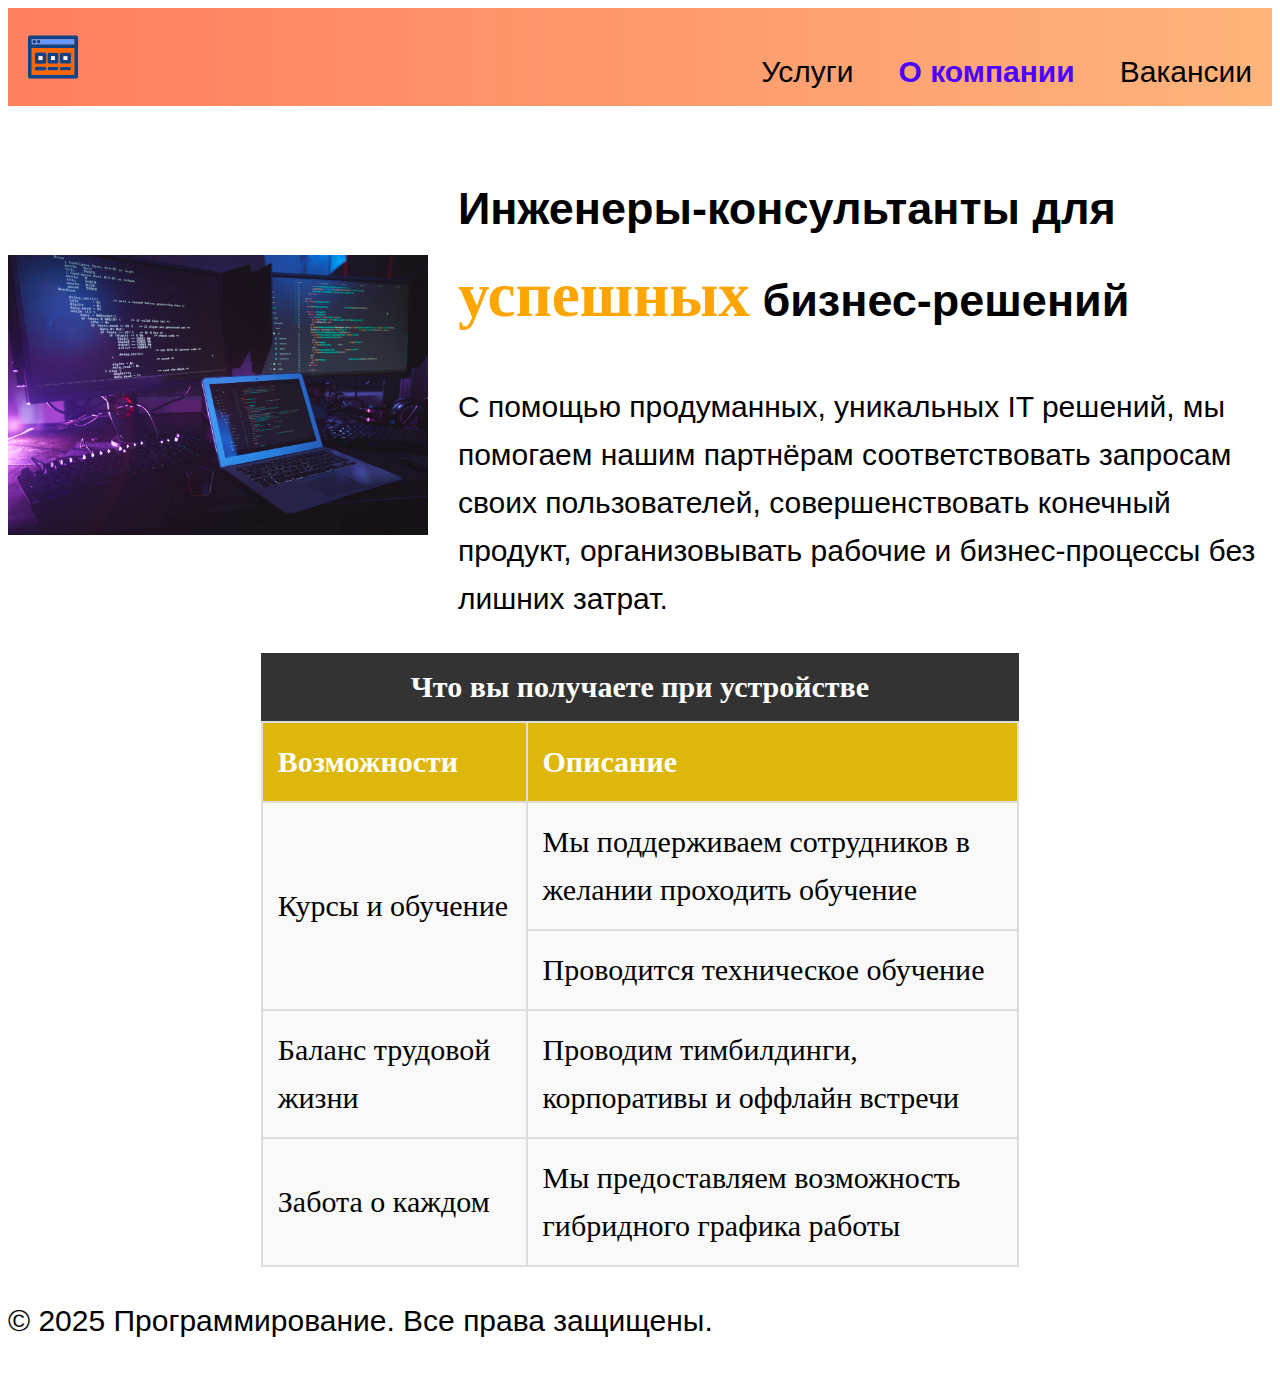
==== index.html @ d929e1b8 "добавление css" ====
<!DOCTYPE html>
<html lang="ru">
<head>
    <meta charset="UTF-8">
    <meta name="description" content="Веб-сайт о программировании">
    <meta name="keywords" content="программирование, код, разработка">
    
    <link rel="stylesheet" href="index.css">

    <title>О компании</title>
</head>
<body>
    <header class="top-text">
        
        <img src="logo.svg" alt="Логотип" class="logo" width="50" height="50">
        <section>
            <nav class="links">
                <a href="main.html">Услуги</a>
                <a href="#">О компании</a>
                <a href="contact.html">Вакансии</a>
            </nav>
        </section>
        
    </header>
    
    <main>
        <section class="image">
            <img src="./about-picture.jpg" alt="компьютер" title="картинка компьютера" width="480" height="280">
            <section class="image-text">
                <h2>Инженеры-консультанты для <span class="highlight">успешных</span> бизнес-решений</h2>
                <p>С помощью продуманных, уникальных IT решений, мы помогаем нашим партнёрам соответствовать запросам своих пользователей, совершенствовать конечный продукт, организовывать рабочие и бизнес-процессы без лишних затрат.</p>
            </section>    
        </section>
        
        <section>
            <table class="centered-table">
                <caption>Что вы получаете при устройстве</caption>
                <thead>
                    <tr>
                        <th>Возможности</th>
                        <th>Описание</th>
                    </tr>
                </thead>
                <tbody>
                    <tr>
                        <td rowspan="2">Курсы и обучение</td>
                        <td>Мы поддерживаем сотрудников в желании проходить обучение</td>
                    </tr>
                    <tr>
                        <td>Проводится техническое обучение</td>
                    </tr>
                    <tr>
                        <td>Баланс трудовой жизни</td>
                        <td>Проводим тимбилдинги, корпоративы и оффлайн встречи</td>
                    </tr>
                    <tr>
                        <td>Забота о каждом</td>
                        <td>Мы предоставляем возможность гибридного графика работы</td>
                    </tr>
                </tbody>
            </table>
        </section>
    </main>
    
    
    
    <footer>
        <p>&copy; 2025 Программирование. Все права защищены.</p>
    </footer>
</body>
</html>
---- index.css ----
body {
    font-size: 30px;
    font-family: 'Arial', sans-serif;
    line-height: 1.6;
}

.top-text {
    display: flex;
    justify-content: space-between;
    align-items: center;
    margin-bottom: 30px;
    background: linear-gradient(to right, #ff7e5f, #feb47b); /* градиентный фон */
    padding: 10px 20px;
    
}


.top-text .links a[href="#"] {
    /* ваши стили */
    color: rgb(76, 0, 255); /* измените цвет текста на красный */
    font-weight: bold; /* сделайте текст жирным */
}

.logo {
    margin-right: 20px;
}

header h1 {
    flex-grow: 1;
    text-align: center;
    font-size: 36px;
    font-weight: bold;
    color: #333;
}

.links {
    display: flex;
    align-items: center;
    padding-top: 30px;
}

.links a {
    margin-left: 15px;
    color: #000;
    text-decoration: none;
    font-size: 30px;
    padding-left: 30px;
    transition: color 0.3s;
}

.links a:hover {
    color: #ff4500;
}

.top-text .links a[href="#"] {
    color: rgb(76, 0, 255); /* измените цвет текста */
    font-weight: bold; /* сделайте текст жирным */
}

.image,
.navigation,
.digital-info {
    display: flex;
    justify-content: center;
    align-items: center;
}

.image-text {
    padding-left: 30px;
}

.centered-table {
    margin-left: auto;
    margin-right: auto;
    border-collapse: collapse;
}

.centered-table caption {
    padding-bottom: 20px;
    padding-top: 20px;
    font-size: 30px;
    font-weight: bold;
}

.centered-table th,
.centered-table td {
    border: 2px solid black;
    padding: 10px;
}

.centered-table th {
    padding-left: 20px;
}

.job-list {
    padding-top: 30px;
    justify-content: space-around;
}

.job {
    text-align: center;
}


.highlight {
    color: orange;
    font-family:cursive;
    font-size: 63px;
}


.requirements {
    font-size: 25px;
}

.services ul {
    list-style-type: none;
}

.services li {
    margin-bottom: 10px;
}


.centered-table {
    margin-left: auto;
    margin-right: auto;
    border-collapse: collapse;
    width: 60%;
    font-family: cursive;
    background-color: #f9f9f9; /* светлая заливка для таблицы */
}

.centered-table caption {
    padding-bottom: 20px;
    padding-top: 20px;
    font-size: 30px;
    font-weight: bold;
    background-color: #333;
    color: white; /* белый текст для заголовка */
    padding: 10px;
}

.centered-table th,
.centered-table td {
    border: 2px solid #ddd; /* серые рамки */
    padding: 15px; /* отступы */
    text-align: left;
}

.centered-table th {
    background-color: #ddb70b; /* зелёная заливка для заголовков */
    color: white; /* белый текст для заголовков */
}
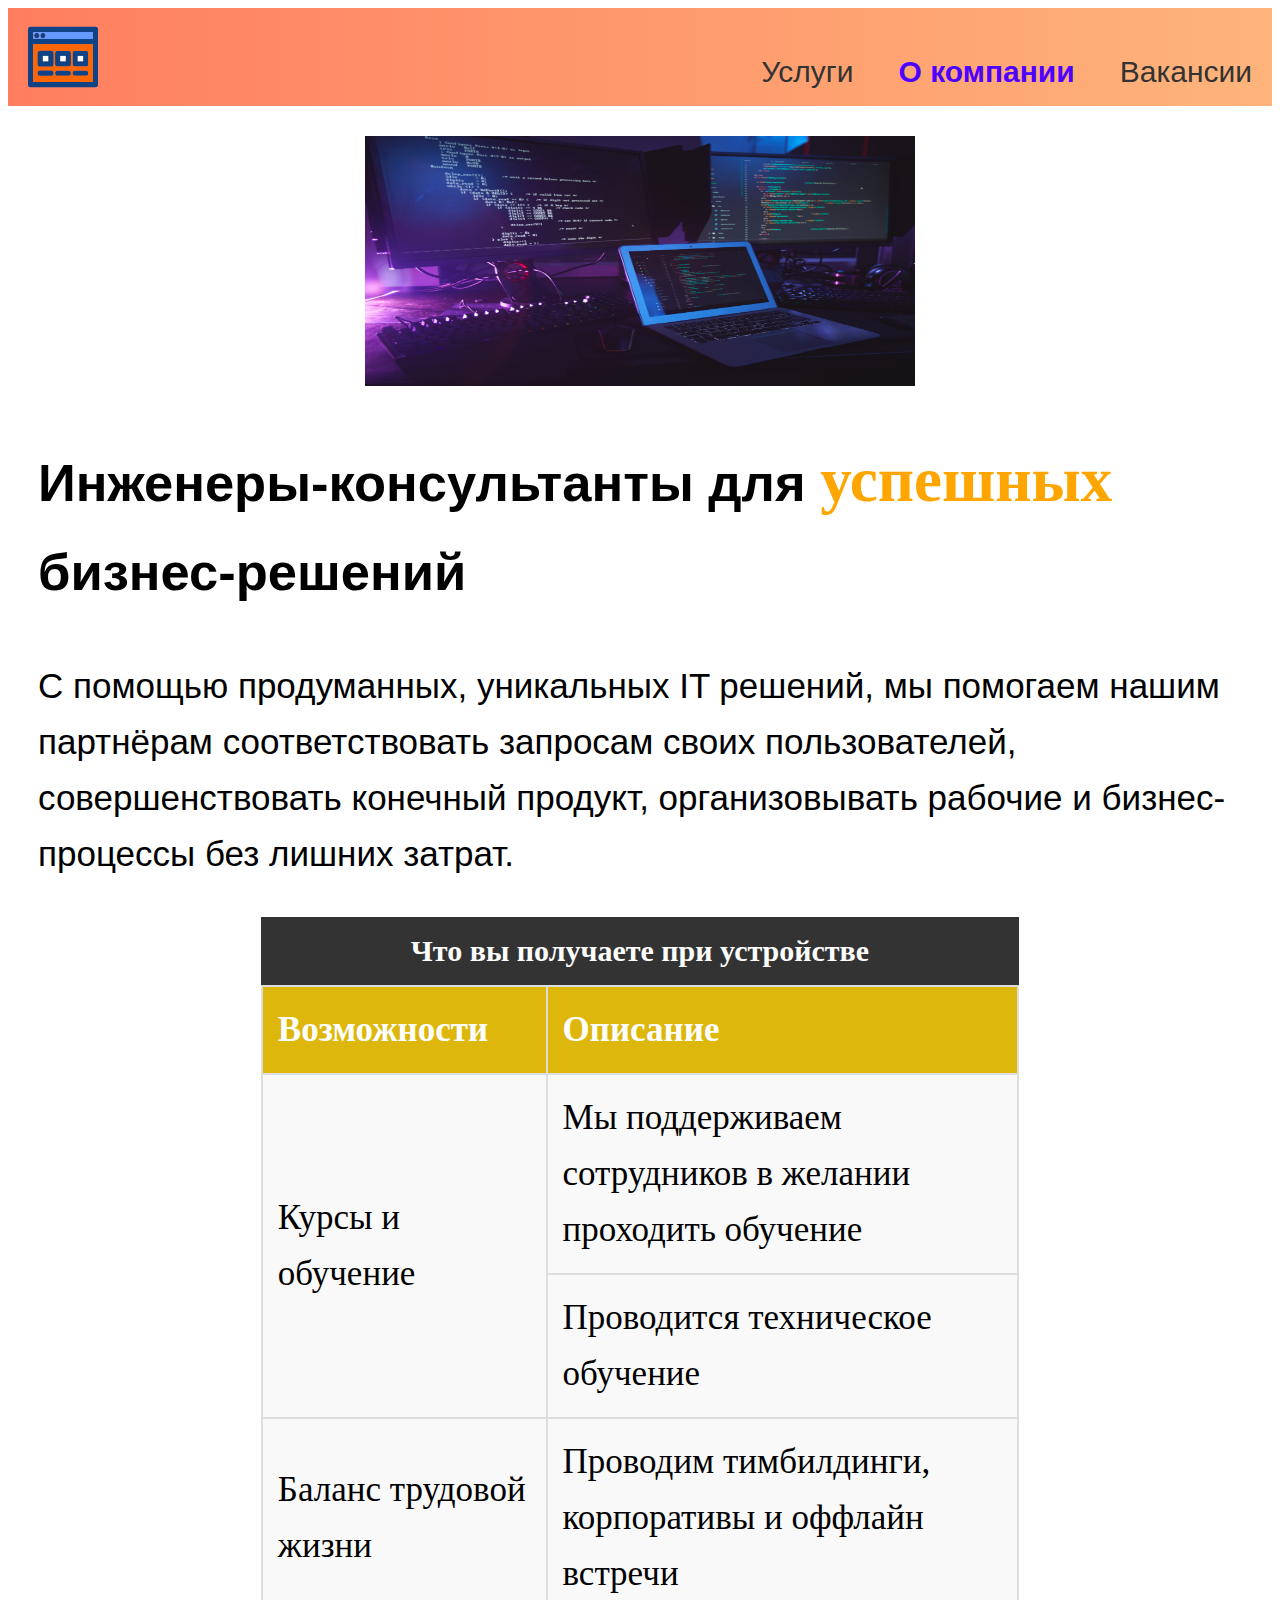
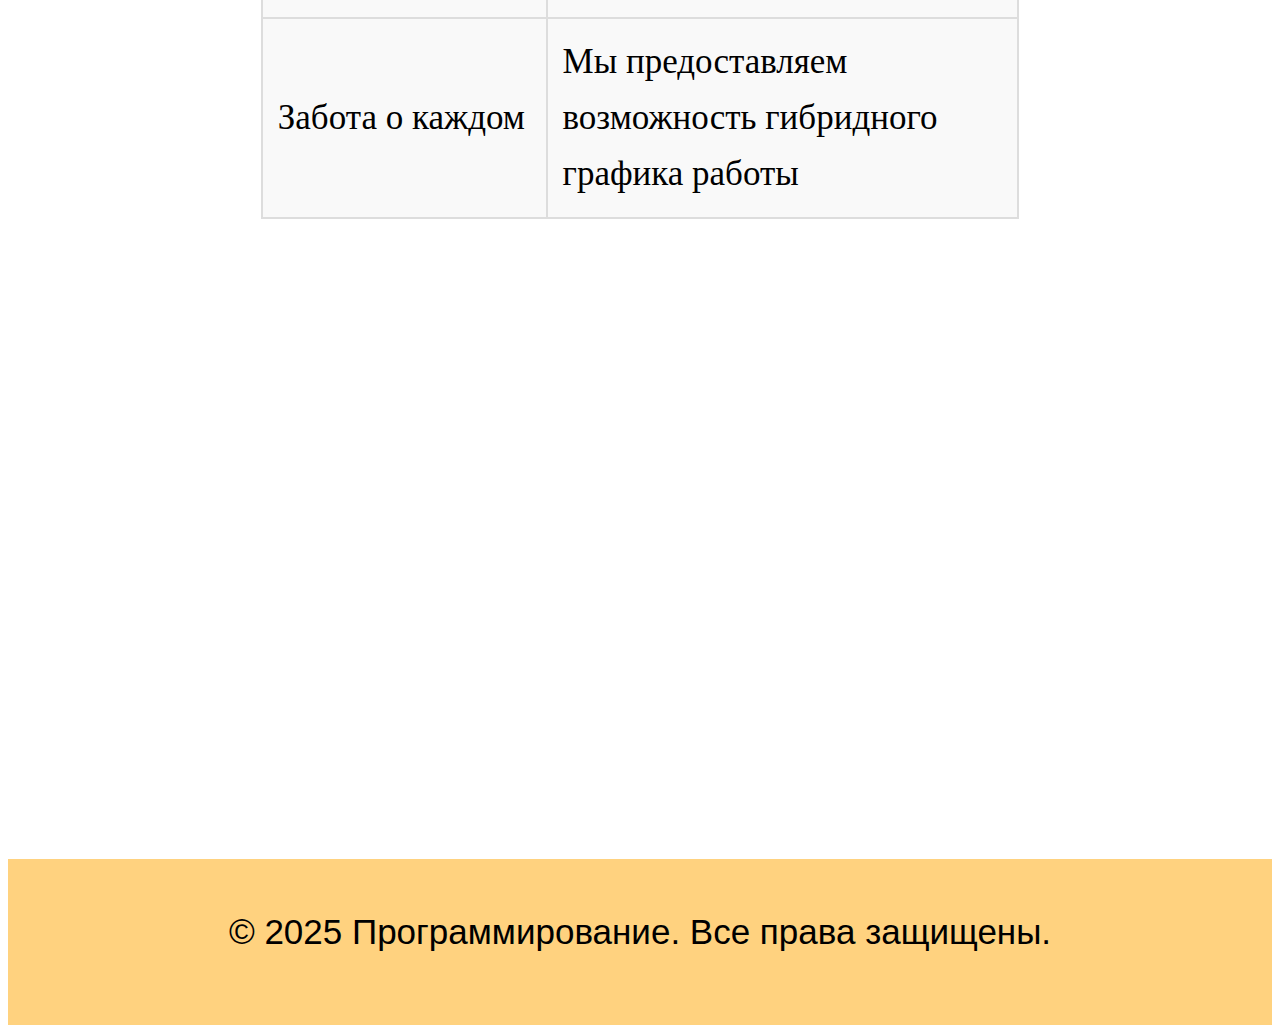
==== commit b680ac52: "laba-fth" ====
--- a/index.html
+++ b/index.html
@@ -4,7 +4,7 @@
     <meta charset="UTF-8">
     <meta name="description" content="Веб-сайт о программировании">
     <meta name="keywords" content="программирование, код, разработка">
-    
+    <meta name="viewport" content="width=device-width, initial-scale=1">
     <link rel="stylesheet" href="index.css">
 
     <title>О компании</title>
--- a/index.css
+++ b/index.css
@@ -1,5 +1,21 @@
+:root {
+    --primary-color: rgb(76, 0, 255);
+    --secondary-color: #333;
+    --highlight-color: orange;
+    --gradient-start: #ff7e5f;
+    --gradient-end: #feb47b;
+    --hover-color: #ff4500;
+    --table-bg-color: #f9f9f9;
+    --caption-bg-color: #333;
+    --caption-text-color: white;
+    --table-border-color: #ddd;
+    --th-bg-color: #ddb70b;
+    --th-text-color: white;
+    --background-color: rgba(255, 165, 0, 0.5);
+}
+
 body {
-    font-size: 30px;
+    font-size: 35px;
     font-family: 'Arial', sans-serif;
     line-height: 1.6;
 }
@@ -9,20 +25,19 @@
     justify-content: space-between;
     align-items: center;
     margin-bottom: 30px;
-    background: linear-gradient(to right, #ff7e5f, #feb47b); /* градиентный фон */
+    background: linear-gradient(to right, var(--gradient-start), var(--gradient-end)); /* градиентный фон */
     padding: 10px 20px;
-    
-}
-
+}
 
 .top-text .links a[href="#"] {
-    /* ваши стили */
-    color: rgb(76, 0, 255); /* измените цвет текста на красный */
-    font-weight: bold; /* сделайте текст жирным */
+    color: var(--primary-color);
+    font-weight: bold;
 }
 
 .logo {
     margin-right: 20px;
+    width: 70px; /* фиксированная ширина */
+    height: 70px; /* фиксированная высота */
 }
 
 header h1 {
@@ -30,7 +45,7 @@
     text-align: center;
     font-size: 36px;
     font-weight: bold;
-    color: #333;
+    color: var(--secondary-color);
 }
 
 .links {
@@ -41,20 +56,14 @@
 
 .links a {
     margin-left: 15px;
-    color: #000;
+    color: var(--secondary-color);
     text-decoration: none;
     font-size: 30px;
     padding-left: 30px;
-    transition: color 0.3s;
 }
 
 .links a:hover {
-    color: #ff4500;
-}
-
-.top-text .links a[href="#"] {
-    color: rgb(76, 0, 255); /* измените цвет текста */
-    font-weight: bold; /* сделайте текст жирным */
+    color: var(--hover-color);
 }
 
 .image,
@@ -73,6 +82,9 @@
     margin-left: auto;
     margin-right: auto;
     border-collapse: collapse;
+    width: 60%;
+    font-family: cursive;
+    background-color: var(--table-bg-color); /* светлая заливка для таблицы */
 }
 
 .centered-table caption {
@@ -80,16 +92,21 @@
     padding-top: 20px;
     font-size: 30px;
     font-weight: bold;
+    background-color: var(--caption-bg-color);
+    color: var(--caption-text-color); /* белый текст для заголовка */
+    padding: 10px;
 }
 
 .centered-table th,
 .centered-table td {
-    border: 2px solid black;
-    padding: 10px;
+    border: 2px solid var(--table-border-color); /* серые рамки */
+    padding: 15px; /* отступы */
+    text-align: left;
 }
 
 .centered-table th {
-    padding-left: 20px;
+    background-color: var(--th-bg-color); /* зелёная заливка для заголовков */
+    color: var(--th-text-color); /* белый текст для заголовков */
 }
 
 .job-list {
@@ -101,54 +118,143 @@
     text-align: center;
 }
 
-
 .highlight {
-    color: orange;
-    font-family:cursive;
+    color: var(--highlight-color);
+    font-family: cursive;
     font-size: 63px;
 }
-
 
 .requirements {
     font-size: 25px;
 }
 
-.services ul {
-    list-style-type: none;
-}
-
-.services li {
-    margin-bottom: 10px;
-}
-
-
-.centered-table {
-    margin-left: auto;
-    margin-right: auto;
-    border-collapse: collapse;
-    width: 60%;
-    font-family: cursive;
-    background-color: #f9f9f9; /* светлая заливка для таблицы */
-}
-
-.centered-table caption {
-    padding-bottom: 20px;
-    padding-top: 20px;
-    font-size: 30px;
-    font-weight: bold;
-    background-color: #333;
-    color: white; /* белый текст для заголовка */
-    padding: 10px;
-}
-
-.centered-table th,
-.centered-table td {
-    border: 2px solid #ddd; /* серые рамки */
-    padding: 15px; /* отступы */
-    text-align: left;
-}
-
-.centered-table th {
-    background-color: #ddb70b; /* зелёная заливка для заголовков */
-    color: white; /* белый текст для заголовков */
-}
+
+footer {
+    margin-top: 640px;
+    text-align: center;
+    padding-top: 10px;
+    padding-bottom: 30px;
+    background-color: var(--background-color);
+    
+}
+
+@media (max-width: 1550px) {
+    .image{
+        flex-direction: column;
+        justify-content: center;
+        align-items: center;
+    }
+
+    .image img{
+        height: 250px;
+        width: 550px;
+        
+        
+    }
+    
+}
+
+
+@media (max-width: 768px) {
+
+    .highlight-t{
+        display: flex;
+        justify-content: center;
+        align-items: center;
+        padding-left: 50px;
+        
+    }
+
+    
+    .highlight{
+        font-size:30px;
+    }
+
+
+    .highlight-text{
+        color:#000;
+        font-size: 20px;
+        padding-left: 50px;
+        
+    }
+
+    .image{
+        flex-direction: column;
+        justify-content: center;
+        align-items: center;
+    }
+
+    .image img{
+        height: 250px;
+        width: 550px;
+        
+        
+    }
+
+    .digital-hd{
+        margin-left: 30px;
+    }
+
+    .top-text {
+        
+        align-items: flex-start;
+    }
+
+    
+
+    .links {
+        flex-direction:column;
+        align-items: flex-start;
+        padding-top: 0;
+    }
+
+    .links a {
+        font-size: 25px;
+        margin-left: 0;
+        padding-left: 18px;
+        
+    }
+
+    
+
+
+    .services {
+        flex-direction: row;
+        align-items: flex-start;
+        
+    }
+
+    .services a {
+        padding-left: 20px;
+        margin-bottom: 10px;
+    }
+
+    form {
+        width: 90%;
+    }
+
+   
+
+    body {
+        font-size: 20px;
+    }
+
+    
+    footer{
+        padding-top: 30px;
+        display:flex;
+        flex-direction: column;
+    }
+
+}
+
+
+@media (max-width: 600px) {
+    .image img{
+        height: 200px;
+        width: 300px;
+        
+        
+    }
+}
+
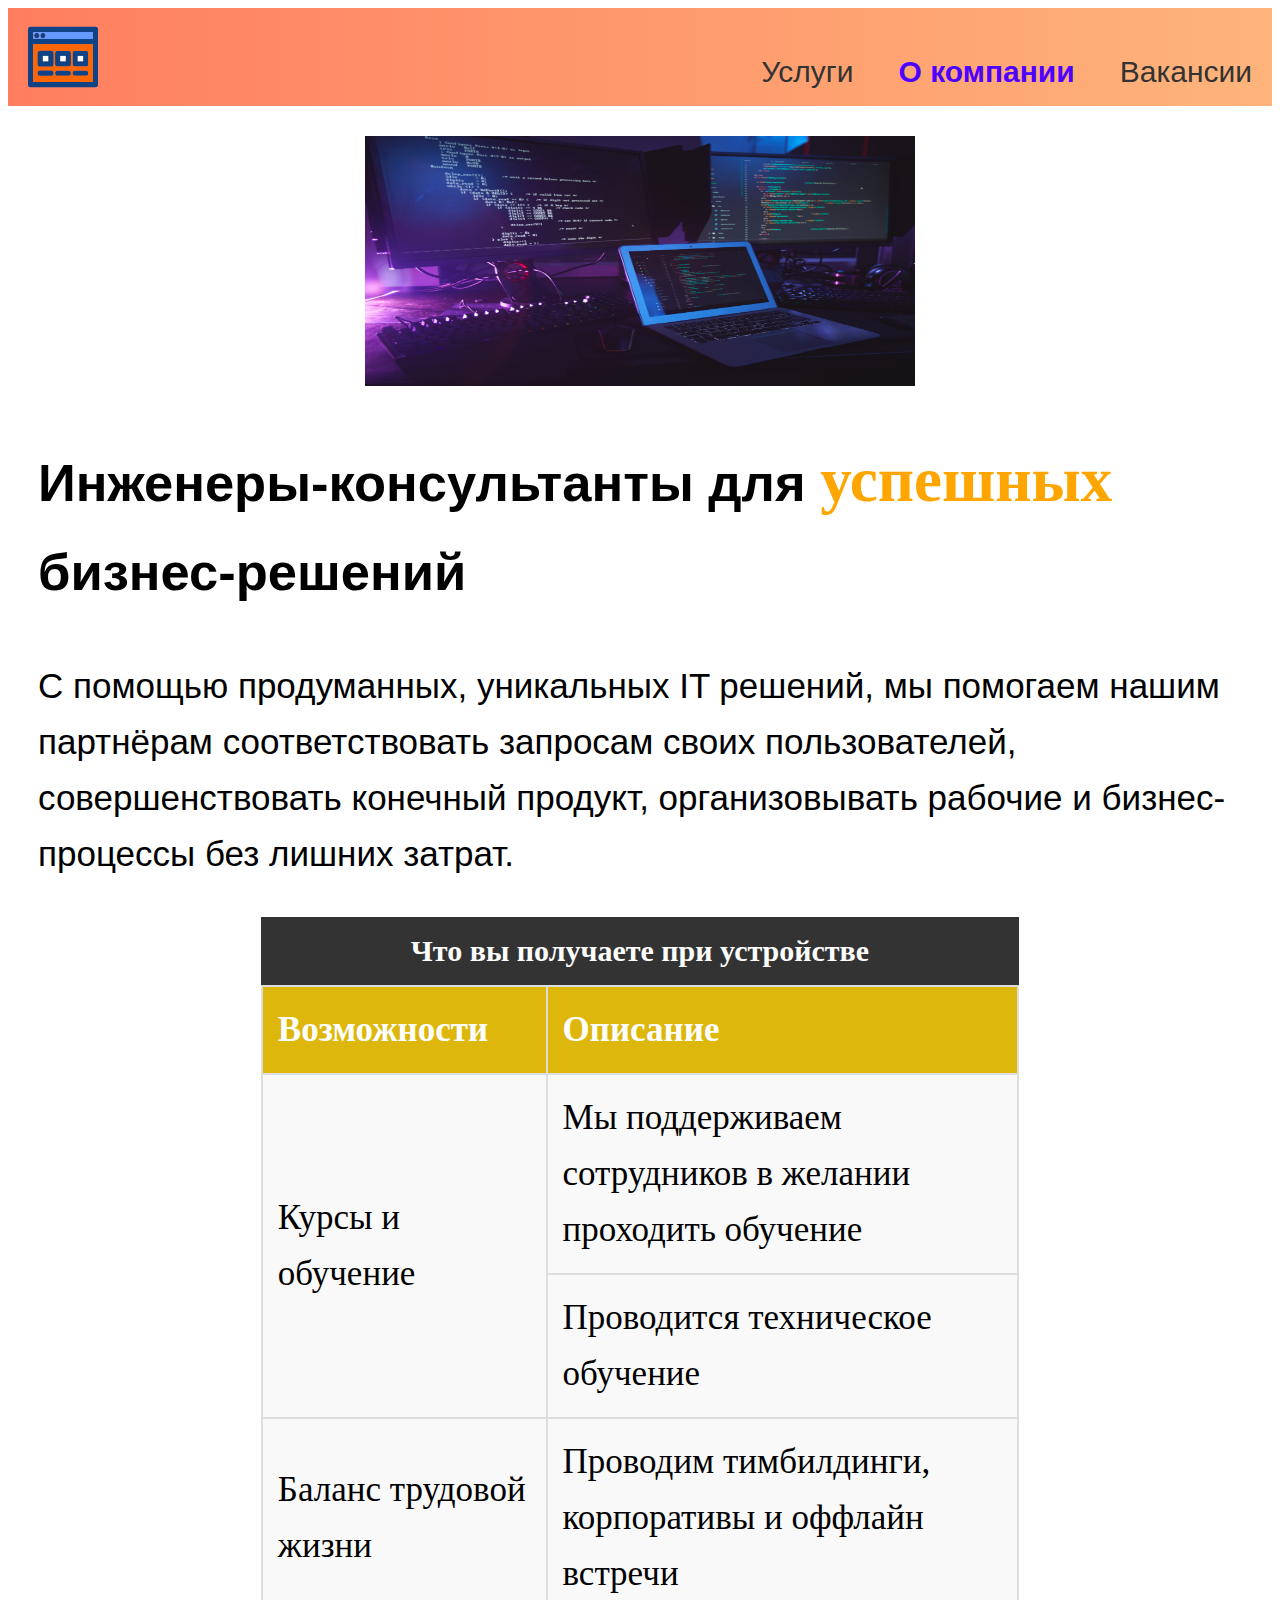
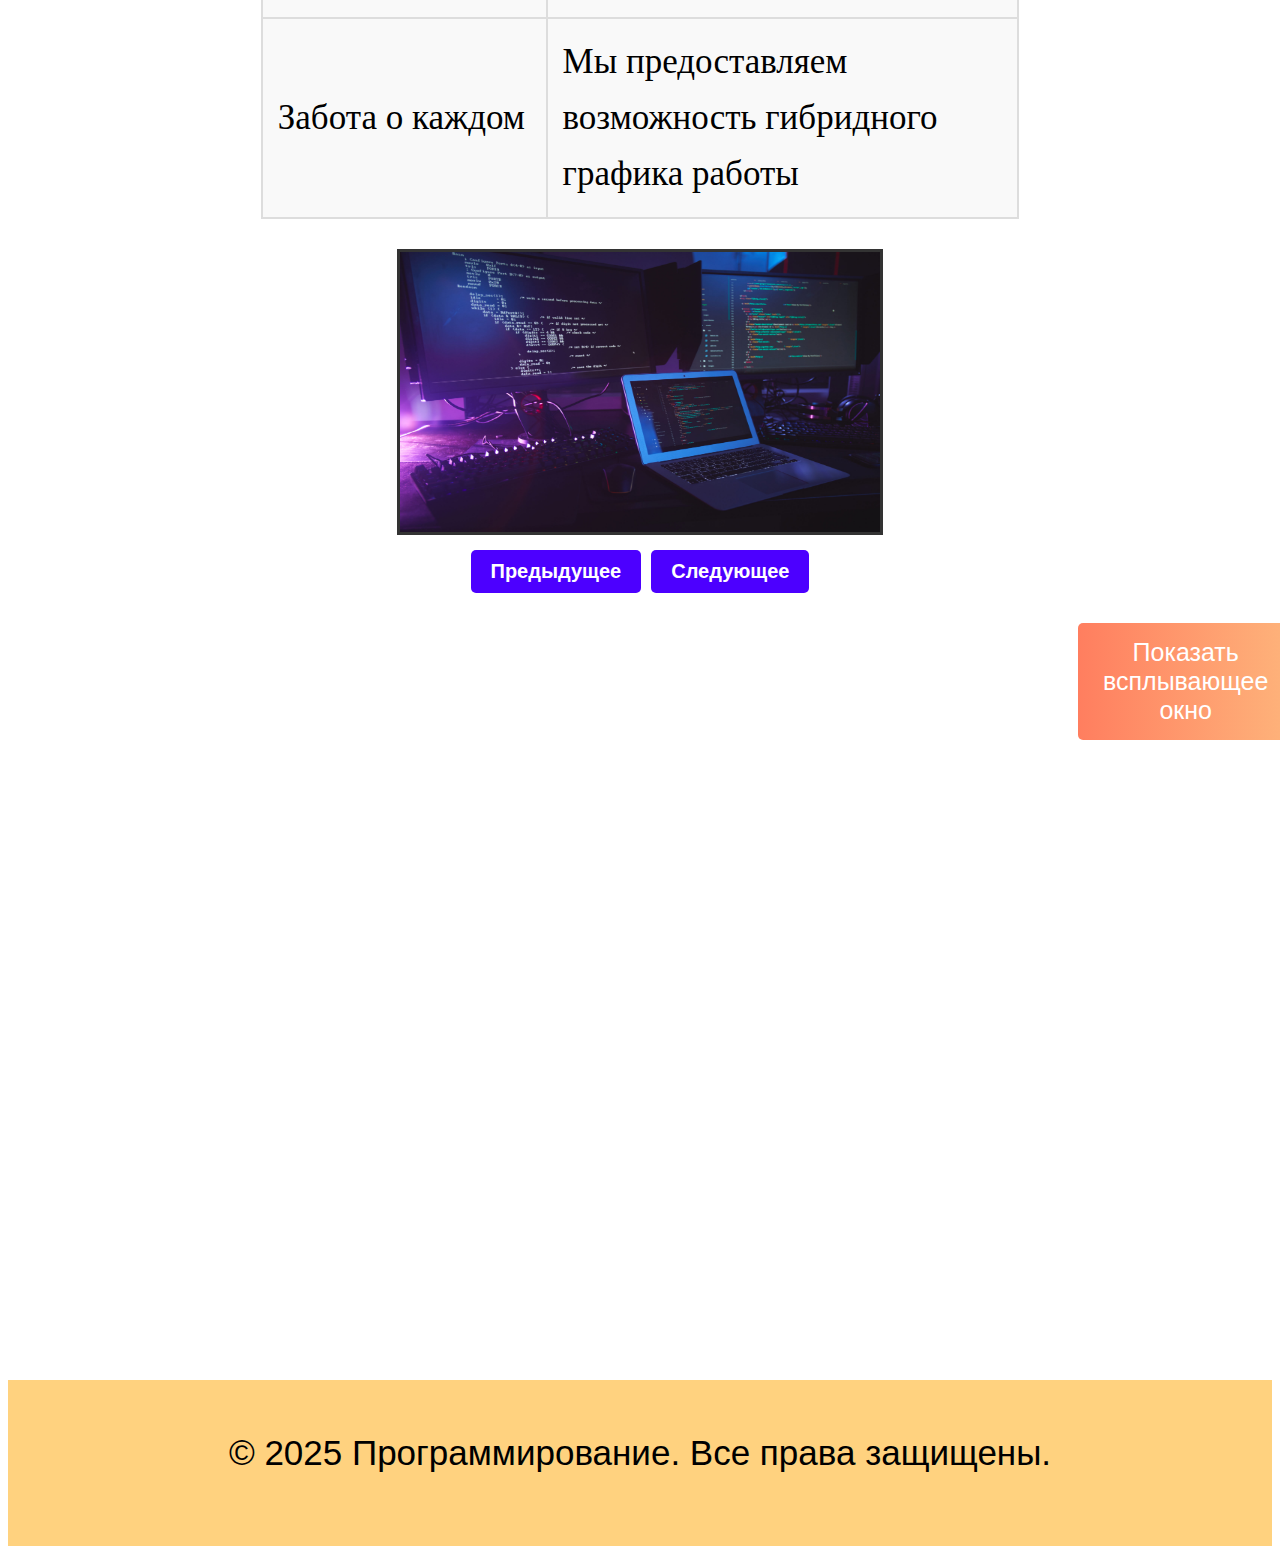
==== commit df48e3ed: "laba-six" ====
--- a/index.html
+++ b/index.html
@@ -60,6 +60,14 @@
                 </tbody>
             </table>
         </section>
+        <section class="gallery">
+            <img src="contact-picture.jpg" alt="Галерея изображений" width="480" height="280">
+            <div class="controls">
+                <button id="prev">Предыдущее</button>
+                <button id="next">Следующее</button>
+            </div>
+        </section>
+        <button id = "openModal">Показать всплывающее окно</button>
     </main>
     
     
@@ -67,5 +75,6 @@
     <footer>
         <p>&copy; 2025 Программирование. Все права защищены.</p>
     </footer>
+    <script src="script.js"></script>
 </body>
 </html>
--- a/index.css
+++ b/index.css
@@ -36,8 +36,8 @@
 
 .logo {
     margin-right: 20px;
-    width: 70px; /* фиксированная ширина */
-    height: 70px; /* фиксированная высота */
+    width: 70px; 
+    height: 70px; 
 }
 
 header h1 {
@@ -84,7 +84,7 @@
     border-collapse: collapse;
     width: 60%;
     font-family: cursive;
-    background-color: var(--table-bg-color); /* светлая заливка для таблицы */
+    background-color: var(--table-bg-color); 
 }
 
 .centered-table caption {
@@ -93,20 +93,20 @@
     font-size: 30px;
     font-weight: bold;
     background-color: var(--caption-bg-color);
-    color: var(--caption-text-color); /* белый текст для заголовка */
+    color: var(--caption-text-color); 
     padding: 10px;
 }
 
 .centered-table th,
 .centered-table td {
-    border: 2px solid var(--table-border-color); /* серые рамки */
-    padding: 15px; /* отступы */
+    border: 2px solid var(--table-border-color); 
+    padding: 15px;
     text-align: left;
 }
 
 .centered-table th {
-    background-color: var(--th-bg-color); /* зелёная заливка для заголовков */
-    color: var(--th-text-color); /* белый текст для заголовков */
+    background-color: var(--th-bg-color); 
+    color: var(--th-text-color); 
 }
 
 .job-list {
@@ -138,6 +138,168 @@
     
 }
 
+
+
+
+
+
+.links a, .bt-form {
+    transition: all 0.3s ease-in-out;
+}
+
+
+@keyframes textAppearance {
+    from {
+        transform: scale(0.8);
+        opacity: 0;
+    }
+    to {
+        transform: scale(1);
+        opacity: 1;
+    }
+}
+
+.image-text h2, .image-text p {
+    animation: textAppearance 0.8s ease-in-out;
+}
+
+
+.image img {
+    transition: transform 0.4s ease-in-out;
+}
+
+.image img:hover {
+    transform: scale(1.1) rotate(3deg);
+}
+
+
+@keyframes logoSpin {
+    from {
+        transform: rotate(0deg);
+    }
+    to {
+        transform: rotate(360deg);
+    }
+}
+
+
+
+.bt-form:hover {
+    transform: scale(1.1);
+}
+
+
+
+
+.logo {
+    animation: logoSpin 5s linear infinite;
+}
+
+
+
+.gallery {
+    display: flex;
+    flex-direction: column;
+    align-items: center;
+    margin: 30px 0;
+}
+
+.gallery img {
+    border: 3px solid var(--secondary-color);
+    transition: transform 0.4s ease-in-out;
+}
+
+.gallery img:hover {
+    transform: scale(1.05);
+}
+
+.controls {
+    margin-top: 15px;
+    display: flex;
+    gap: 10px;
+}
+
+.controls button {
+    padding: 10px 20px;
+    font-size: 20px;
+    font-weight: bold;
+    color: white;
+    background-color: var(--primary-color);
+    border: none;
+    cursor: pointer;
+    border-radius: 5px;
+    transition: background-color 0.3s ease;
+}
+
+
+.controls button:hover {
+    background-color: var(--hover-color);
+}
+
+
+button#openModal {
+    margin-left: 1070px;
+    padding: 15px 25px;
+    font-size: 25px;
+    background: linear-gradient(to right, var(--gradient-start), var(--gradient-end));
+    color: white;
+    border: none;
+    border-radius: 5px;
+    cursor: pointer;
+    transition: transform 0.3s ease-in-out, background 0.3s ease;
+}
+
+button#openModal:hover {
+    transform: scale(1.1);
+    background: var(--hover-color);
+}
+
+
+
+#modal {
+    display: none;
+    position: fixed;
+    top: 50%;
+    left: 50%;
+    transform: translate(-50%, -50%);
+    background-color: var(--modal-bg-color);
+    padding: 30px;
+    color: var(--modal-text-color);
+    border-radius: 10px;
+    box-shadow: 0 4px 8px rgba(0, 0, 0, 0.2);
+}
+
+#modal button {
+    margin-top: 20px;
+    padding: 10px 20px;
+    font-size: 18px;
+    color: var(--modal-text-color);
+    background-color: var(--primary-color);
+    border: none;
+    cursor: pointer;
+    border-radius: 5px;
+    transition: background-color 0.3s ease;
+}
+
+#modal button:hover {
+    background-color: var(--hover-color);
+}
+
+
+.gallery img, #modal {
+    animation: fadeIn 0.8s ease-in-out;
+}
+
+@keyframes fadeIn {
+    from {
+        opacity: 0;
+    }
+    to {
+        opacity: 1;
+    }
+}
+
+
 @media (max-width: 1550px) {
     .image{
         flex-direction: column;
